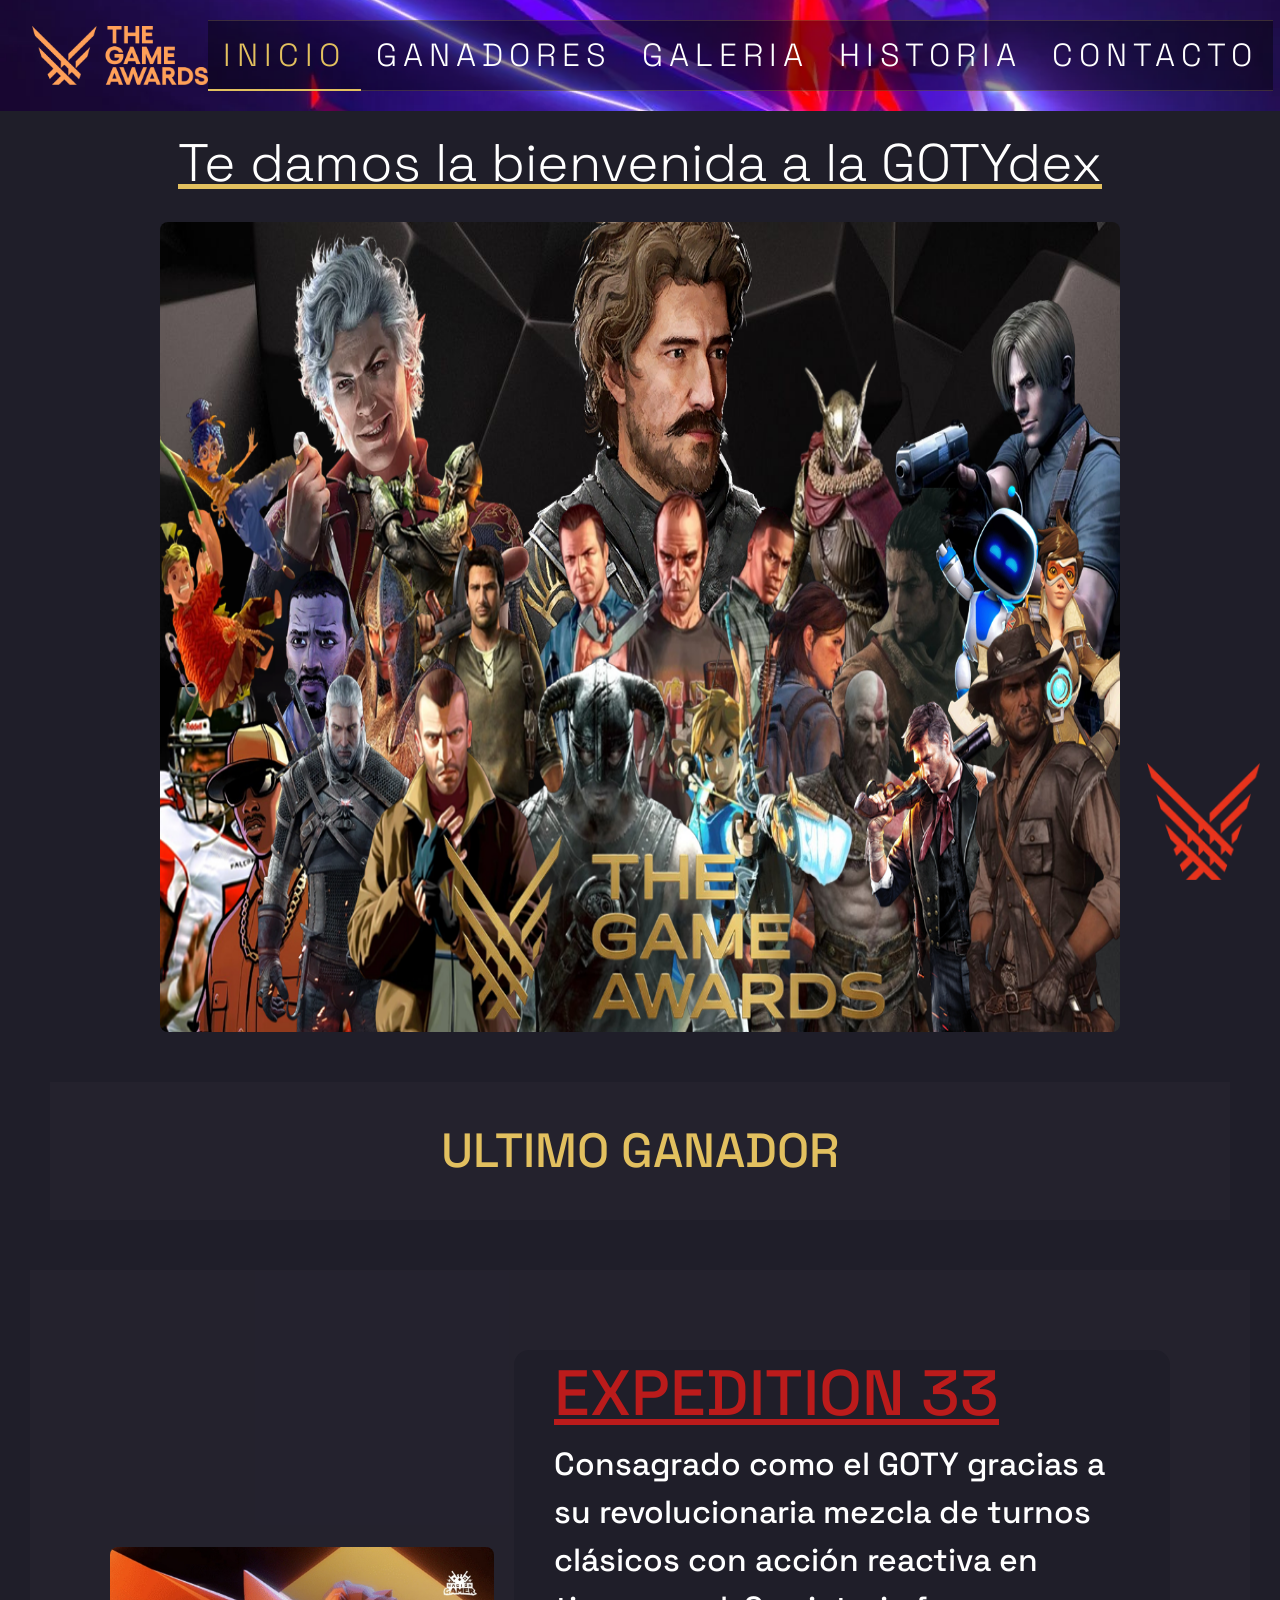
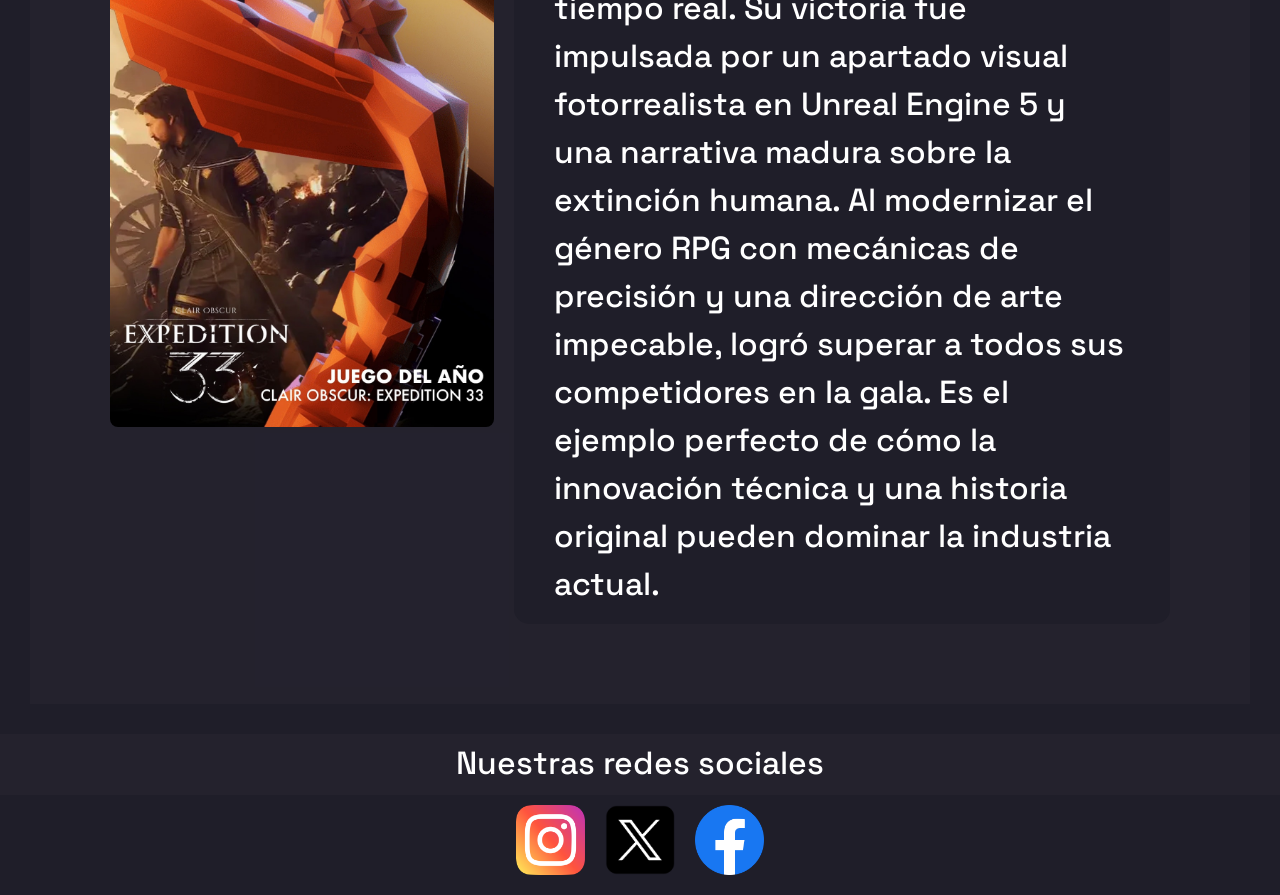
==== index.html @ 6bbc7c0a "first commit of project" ====
<!DOCTYPE html>
<html lang="es">

<head>
    <meta charset="UTF-8">
    <meta name="viewport" content="width=device-width, initial-scale=1.0">
    <link href="https://cdn.jsdelivr.net/npm/bootstrap@5.3.3/dist/css/bootstrap.min.css" rel="stylesheet">
    <link rel="stylesheet" href="./styles/styles.css">
    <title>GOTYdex</title>
    <link rel="icon" type="image/png" href="./assets/Icono awards.png">
</head>

<body>
    <header>
        <nav class="navbar navbar-expand-lg navbar=dark">
            <div class="container-fluid">
                <img src="./assets/Game Awards nombre.png" alt="Logo Game Awards" class="img_nav">
                <button class="navbar-toggler" type="button" data-bs-toggle="collapse"
                    data-bs-target="#navbarNavAltMarkup" aria-controls="navbarNavAltMarkup" aria-expanded="false"
                    aria-label="Toggle navigation">
                    <span class="navbar-toggler-icon"></span>
                </button>
                <div class="collapse navbar-collapse" id="navbarNavAltMarkup">
                    <div class="navbar-nav mx-auto">
                        <a class="nav-link active" aria-current="page" href="#">Inicio</a>
                        <a class="nav-link" href="./pages/ganadores.html">Ganadores</a>
                        <a class="nav-link" href="./pages/galeria.html">Galeria</a>
                        <a class="nav-link" href="./pages/historia.html">Historia</a>
                        <a class="nav-link" href="./pages/contacto.html">Contacto</a>
                    </div>
                </div>
            </div>
        </nav>
        <div class="web1">
            <a href="https://thegameawards.com/" target="_blank">
                <img class="img_pag1" src="./assets/Icono awards.png" alt="logo game awards">
            </a>
        </div>
    </header>
    <main>
        <h1>Te damos la bienvenida a la GOTYdex</h1>
        <div class="img_container1">
            <img class="img_body1" src="./assets/Wallpaper awards.png" alt="Imagen con los ganadores de los GOTY">
        </div>
        <h2 class="theme_subtitle_body1">ULTIMO GANADOR</h2>
        <section class="section1">
            <div class="img_container2">
                <img class="img_body2" src="./assets/Expedition winner poster.jpg" alt="Poster de Expedition 33">
                <div class="info_section1">
                    <h3 class="subtitle_body1">EXPEDITION 33</h3>
                    <p>Consagrado como el GOTY gracias a su revolucionaria mezcla de turnos
                        clásicos con acción reactiva en tiempo real. Su victoria fue impulsada por un apartado visual
                        fotorrealista en Unreal Engine 5 y una narrativa madura sobre la extinción humana. Al modernizar
                        el
                        género RPG con mecánicas de precisión y una dirección de arte impecable, logró superar a todos
                        sus
                        competidores en la gala. Es el ejemplo perfecto de cómo la innovación técnica y una historia
                        original pueden dominar la industria actual.</p>
                </div>
            </div>
        </section>
    </main>
    <footer>
        <div class="text_footer1">
            <p>
            <h2>Nuestras redes sociales</h2>
            </p>
        </div>
        <div class="redes_footer1">
            <a href="https://www.instagram.com/thegameawards/" target="_blank">
                <img class="img_footer1" src="./assets/logos/instagram.png" alt="logo de instagram">
            </a>
            <a href="https://x.com/thegameawards" target="_blank">
                <img class="img_footer1" src="./assets/logos/x.png" alt="logo de X">
            </a>
            <a href="https://www.facebook.com/thegameawards/?locale=es_LA" target="_blank">
                <img class="img_footer1" src="./assets/logos/facebook.png" alt="logo de facebook">
            </a>
        </div>
    </footer>
    <script src="https://cdn.jsdelivr.net/npm/bootstrap@5.3.3/dist/js/bootstrap.bundle.min.js"
        integrity="sha384-YvpcrYf0tY3lHB60NNkmXc5s9fDVZLESaAA55NDzOxhy9GkcIdslK1eN7N6jIeHz"
        crossorigin="anonymous"></script>
</body>

</html>
---- styles/styles.css ----
@import url("https://fonts.googleapis.com/css2?family=Share+Tech&family=Space+Grotesk&display=swap");
@import url("https://fonts.googleapis.com/css2?family=Exo+2:ital,wght@0,100..900;1,100..900&display=swap");
* {
  margin: 0;
  padding: 0;
  box-sizing: border-box;
  font-family: space grotesk;
}

header .navbar {
  background-image: url("../assets/Background.webp");
  background-size: cover;
  background-position: center;
  padding: 20px;
}
header .container-fluid .img_nav {
  height: 60px;
  width: auto;
  object-fit: contain;
}
header .container-fluid .navbar-nav {
  background-color: transparent;
  font-size: 2rem;
  display: flex;
}
header .container-fluid .navbar-nav .nav-link.active {
  color: #e2c05f;
  font-family: Exo 2, sans-serif;
  border-bottom: 2px solid #e2c05f;
}
header .container-fluid .navbar-nav .nav-link {
  color: #ffffff;
  font-family: Exo 2, sans-serif;
  font-weight: 200;
  letter-spacing: 6px;
  text-transform: uppercase;
  transition: all 0.3s ease;
  background-color: rgba(0, 0, 0, 0.4196078431);
  padding: 10px 15px;
  border-top: 1px solid rgba(226, 192, 95, 0.2);
  border-bottom: 1px solid rgba(226, 192, 95, 0.2);
  width: auto;
}
header .web1 {
  position: fixed;
  bottom: 20px;
  right: 20px;
  z-index: 2000;
  transition: transform 0.3s ease;
}
header .web1:hover {
  transform: scale(1.1);
  cursor: pointer;
}
header .web1 .img_pag1 {
  height: 13vh;
  width: auto;
}

.text_footer1 {
  font-family: space grotesk, sans-serif;
  font-weight: 700;
  font-size: 2rem;
  display: flex;
  justify-content: center;
  background-color: rgba(109, 96, 116, 0.062745098);
  padding-bottom: 5px;
  padding-top: 10px;
  margin-top: 20px;
  color: #ffffff;
}

.redes_footer1 {
  display: flex;
  justify-content: center;
  margin-bottom: 10px;
}
.redes_footer1 .img_footer1 {
  width: 7vw;
  height: auto;
  padding: 10px;
  transition: transform 0.3s ease;
}
.redes_footer1 .img_footer1:hover {
  transform: scale(1.1);
}

body {
  background-color: #1f1e29;
}

main h1 {
  font-family: space grotesk, sans-serif;
  font-weight: 300;
  font-size: 3.3rem;
  display: flex;
  justify-content: center;
  padding: 20px;
  color: #ffffff;
  text-decoration: underline #e2c05f;
}
main .img_container1 {
  display: flex;
  justify-content: center;
  align-items: center;
}
main .img_container1 .img_body1 {
  height: 90vh;
  width: 75vw;
  border-radius: 8px;
}
main .theme_subtitle_body1 {
  color: #ffffff;
  font-family: space grotesk, sans-serif;
  font-weight: 300px;
  font-size: 3rem;
  color: #e2c05f;
  display: flex;
  flex-direction: row;
  justify-content: center;
  background-color: rgba(109, 96, 116, 0.062745098);
  padding: 40px;
  margin: 50px;
  border: 40px;
}
main .section1 {
  background-color: rgba(109, 96, 116, 0.062745098);
  padding: 60px;
  margin: 30px;
}
main .section1 .img_container2 {
  display: flex;
  align-items: center;
  gap: 20px;
  padding: 20px;
}
main .section1 .img_container2 .img_body2 {
  width: 30vw;
  height: auto;
  border-radius: 8px;
}
main .section1 .img_container2 .info_section1 {
  font-family: space grotesk, sans-serif;
  font-weight: 500;
  font-size: 2rem;
  color: #ffffff;
  max-width: 762px;
  padding-left: 40px;
  padding-top: 5px;
  padding-right: 40px;
  background-color: #1f1e29;
  border-radius: 15px;
}
main .section1 .img_container2 .info_section1 .subtitle_body1 {
  font-family: space grotesk, sans-serif;
  font-weight: 500;
  font-size: 4rem;
  text-decoration: underline;
  color: #bb1b1b;
}

main .subtitle_contact1 {
  color: #ffffff;
  font-family: space grotesk, sans-serif;
  font-weight: 300;
  font-size: 3.3rem;
  display: flex;
  justify-content: center;
  padding: 20px;
  text-decoration: underline #e2c05f;
}
main .contact_form1 {
  color: #ffffff;
  font-family: space grotesk, sans-serif;
  font-weight: 300;
  font-size: 1.8rem;
  display: flex;
  justify-content: center;
  background-color: rgba(109, 96, 116, 0.062745098);
  padding: 35px;
  gap: 15px;
  margin: 40px;
  border-radius: 4px;
}
main .comment_contact1 {
  color: #ffffff;
  background-color: rgba(109, 96, 116, 0.062745098);
  font-family: space grotesk, sans-serif;
  font-weight: 300;
  font-size: 1.8rem;
  display: grid;
  justify-content: center;
  padding: 35px;
  gap: 15px;
  margin: 40px;
  border-radius: 4px;
}
main .comment_contact1 .box_contact1 {
  width: 60vw;
  height: auto;
}
main .comment_contact1 .button_contact1 {
  font-size: 1.4rem;
  border-radius: 50px;
  transition: transform 0.4s ease;
  text-transform: uppercase;
  width: 10vw;
  justify-self: end;
  cursor: pointer;
}
main .comment_contact1 .button_contact1:hover {
  background-color: #e2c05f;
  transform: scale(1.05);
}
main .text_contact3 {
  color: #ffffff;
  font-family: space grotesk, sans-serif;
  font-weight: 300;
  font-size: 2rem;
  justify-content: center;
  display: flex;
  padding: 15px;
  gap: 15px;
  text-decoration: underline #e2c05f;
  background-color: rgba(109, 96, 116, 0.062745098);
  padding: 35px;
  margin: 40px;
  border-radius: 4px;
}
main .box_contact2 {
  color: #ffffff;
  font-family: space grotesk, sans-serif;
  font-weight: 300;
  font-size: 1.8rem;
  justify-content: center;
  display: flex;
  padding: 15px;
  gap: 15px;
}
main .box_contact2 .img_contact1 {
  font-size: 3rem;
  width: 10vw;
  border-radius: 30px;
  color: #ffffff;
  cursor: pointer;
  transition: transform 0.4s ease;
}
main .box_contact2 .img_contact1:hover {
  transition-duration: 200ms;
  transform: scale(1.06);
}

main .carousel-item img {
  object-fit: contain;
  max-height: 70vh;
  padding: 20px;
  background-color: rgba(109, 96, 116, 0.062745098);
}

main .game_section1 {
  display: flex;
  flex-direction: column;
  align-items: center;
  text-align: center;
  width: 100%;
}
main .game_section1 .game_div .img_game {
  width: 100%;
  height: auto;
}
main .game_section1 .game_div .number_game {
  font-size: 3.5rem;
  color: #e2c05f;
}
main .game_section1 .game_div .text_game {
  font-weight: 200;
  font-size: 2rem;
  color: #ffffff;
  padding: 15px;
  background-color: rgba(109, 96, 116, 0.062745098);
}
main .game_section1 .game_div .game_button {
  width: 10vw;
  height: auto;
  padding: 10px;
  background-color: #ffffff;
  margin-bottom: 20px;
  margin-top: 10px;
  border-radius: 70px;
  transition: transform 0.3s ease;
}
main .game_section1 .game_div .game_button:hover {
  transform: scale(1.1);
}

main .subtitle_history1 {
  color: #ffffff;
  font-family: space grotesk, sans-serif;
  font-weight: 300;
  font-size: 3.3rem;
  display: flex;
  justify-content: center;
  padding: 20px;
  text-decoration: underline #e2c05f;
}
main .history_div1 {
  color: #ffffff;
  display: flex;
  flex-direction: row-reverse;
  align-items: center;
  gap: 20px;
  padding: 25px;
  background-color: rgba(109, 96, 116, 0.062745098);
  margin: 25px;
  margin-bottom: 90px;
  border-radius: 4px;
}
main .history_div1 .img_history1 {
  width: 40vw;
  height: auto;
  padding: 25px;
}
main .history_div1 .text_history1 {
  font-size: 2.3rem;
  line-height: 1.3;
}
main .history_div2 {
  color: #ffffff;
  display: flex;
  align-items: center;
  gap: 20px;
  padding: 25px;
  background-color: rgba(109, 96, 116, 0.062745098);
  margin: 25px;
  margin-bottom: 90px;
  border-radius: 4px;
}
main .history_div2 .img_history2 {
  width: 40vw;
  height: auto;
  padding: 25px;
}
main .history_div2 .text_history2 {
  font-size: 2.3rem;
  line-height: 1.3;
}
main .history_div3 {
  color: #ffffff;
  display: flex;
  flex-direction: row-reverse;
  align-items: center;
  gap: 20px;
  padding: 25px;
  background-color: rgba(109, 96, 116, 0.062745098);
  margin: 25px;
  margin-bottom: 90px;
  border-radius: 4px;
}
main .history_div3 .img_history3 {
  width: 40vw;
  height: auto;
  padding: 25px;
}
main .history_div3 .text_history3 {
  font-size: 2.3rem;
  line-height: 1.3;
}
main .history_div4 {
  color: #ffffff;
  display: flex;
  align-items: center;
  gap: 20px;
  padding: 25px;
  background-color: rgba(109, 96, 116, 0.062745098);
  margin: 25px;
  margin-bottom: 90px;
  border-radius: 4px;
}
main .history_div4 .img_history4 {
  width: 40vw;
  height: auto;
  padding: 25px;
}
main .history_div4 .text_history4 {
  font-size: 2.3rem;
  line-height: 1.3;
}
main .history_div5 {
  color: #ffffff;
  display: flex;
  flex-direction: row-reverse;
  align-items: center;
  gap: 20px;
  padding: 25px;
  background-color: rgba(109, 96, 116, 0.062745098);
  margin: 25px;
  margin-bottom: 90px;
  border-radius: 4px;
}
main .history_div5 .img_history5 {
  width: 40vw;
  height: auto;
  padding: 25px;
}
main .history_div5 .text_history5 {
  font-size: 2.3rem;
  line-height: 1.3;
}

/*# sourceMappingURL=styles.css.map */
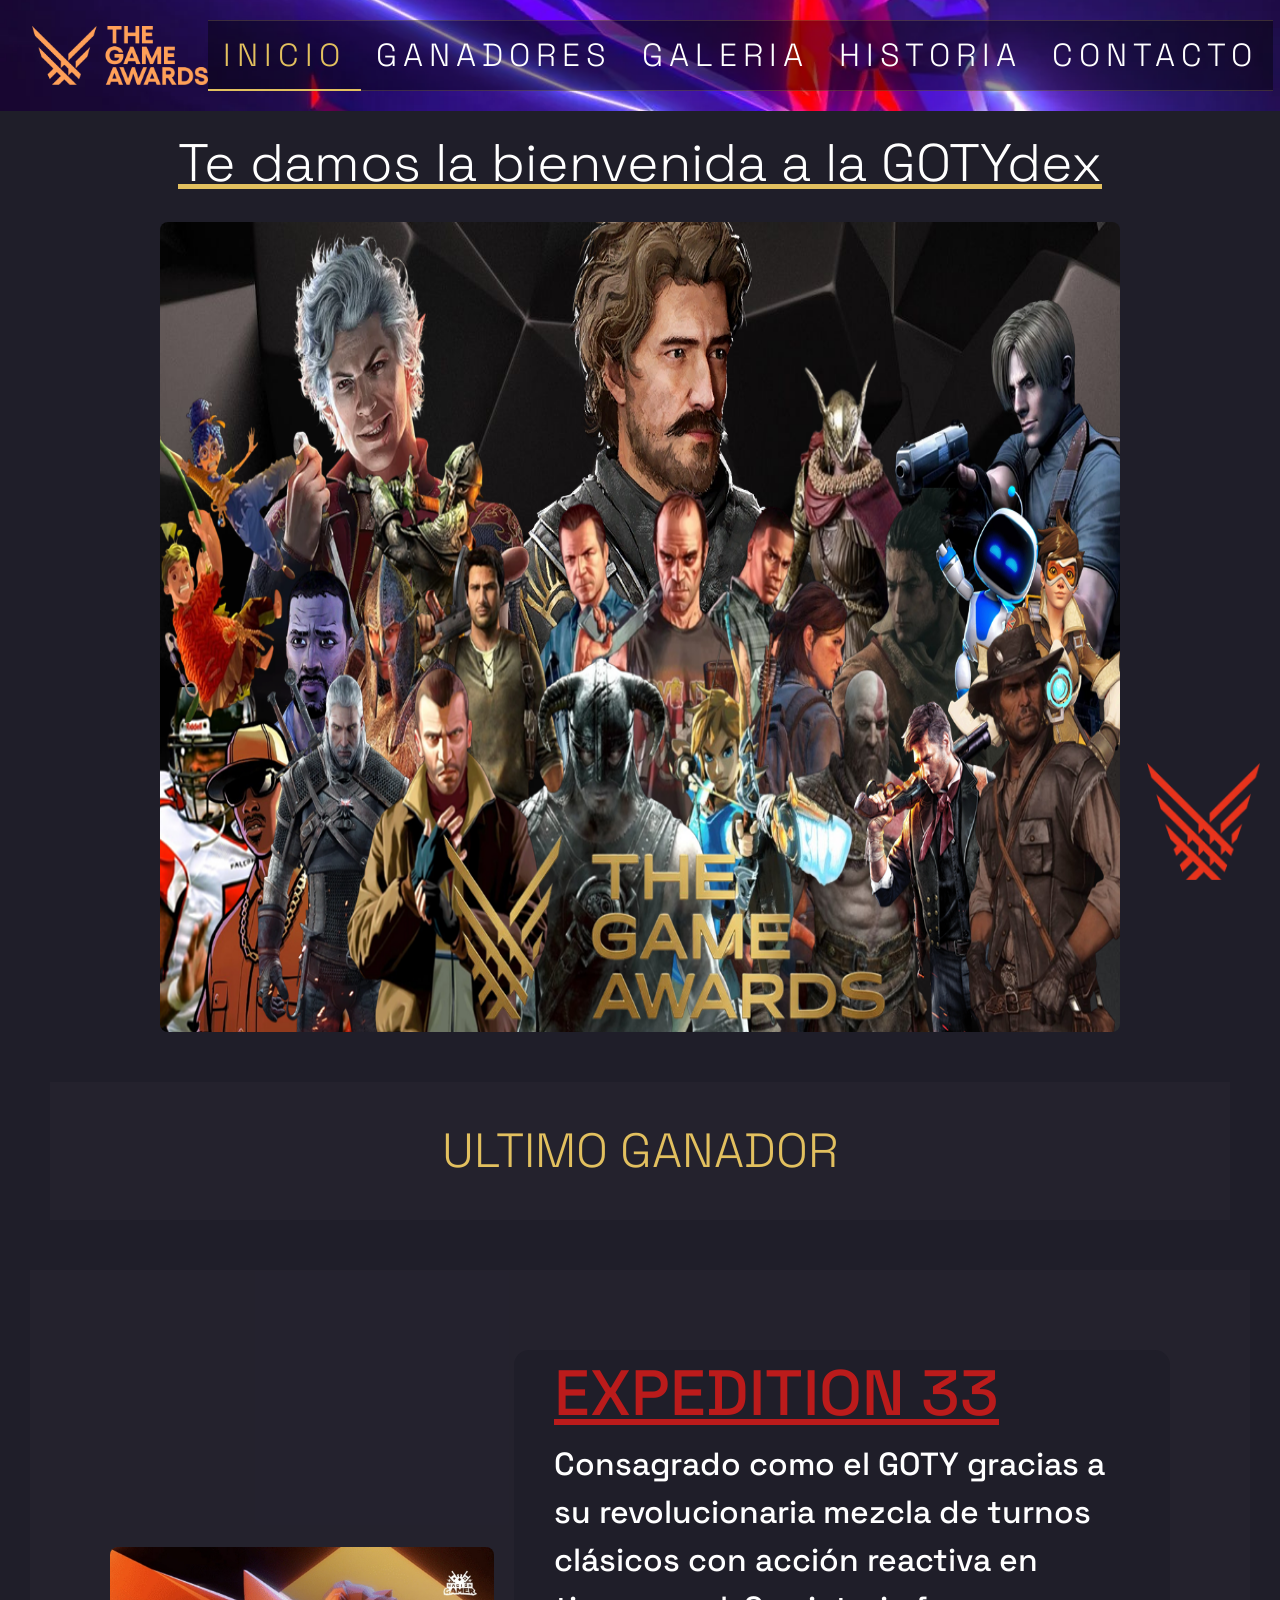
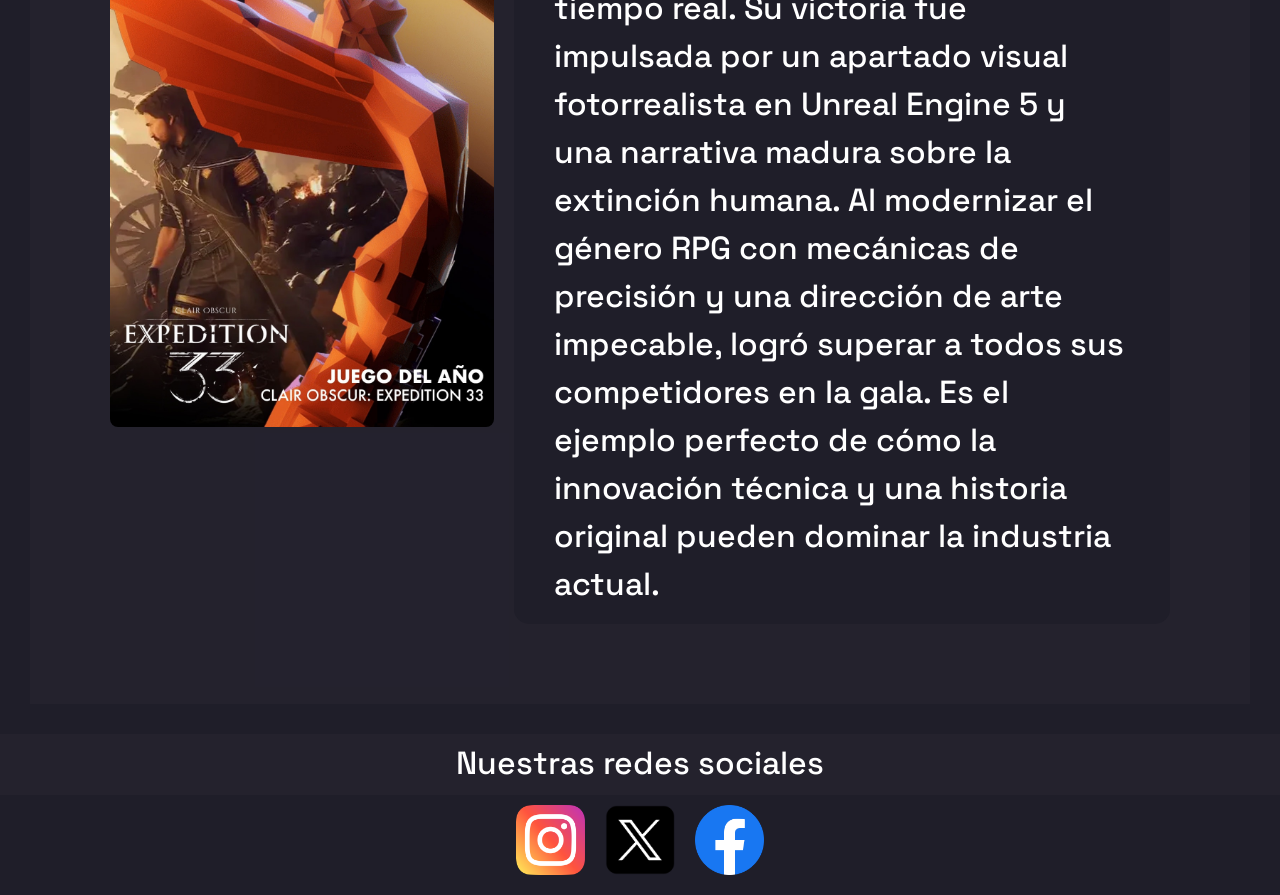
==== commit 69e1c5d9: "mixings" ====
--- a/index.html
+++ b/index.html
@@ -6,8 +6,21 @@
     <meta name="viewport" content="width=device-width, initial-scale=1.0">
     <link href="https://cdn.jsdelivr.net/npm/bootstrap@5.3.3/dist/css/bootstrap.min.css" rel="stylesheet">
     <link rel="stylesheet" href="./styles/styles.css">
-    <title>GOTYdex</title>
+    <title>Inicio | GOTYdex</title>
     <link rel="icon" type="image/png" href="./assets/Icono awards.png">
+    <!-- SEO -->
+    <meta name="description"
+        content="Repasamos los mejores videojuegos de la historia. Conoce a todos los ganadores del GOTY, disfruta de nuestra galería y revive los hitos de la industria en GOTYdex.">
+    <meta name="keywords" content="videojuegos, GOTY, Game of the Year, ganadores, premios, industria del gaming">
+    <meta name="author" content="Martin Gettig">
+    <meta name="owner" content="The Game Awards">
+    <!-- GRAPH -->
+    <meta property="og:title" content="inicio | GOTYdex">
+    <meta property="og:url" content="https://martingett.github.io/GOTYdex/">
+    <meta property="og:image"
+        content="https://raw.githubusercontent.com/martingett/GOTYdex/refs/heads/main/assets/Icono%20awards.png">
+    <meta property="og:description"
+        content="Repasamos los mejores videojuegos de la historia. Conoce a todos los ganadores del GOTY, disfruta de nuestra galería y revive los hitos de la industria en GOTYdex.">
 </head>
 
 <body>
--- a/styles/styles.css
+++ b/styles/styles.css
@@ -85,19 +85,41 @@
   transform: scale(1.1);
 }
 
+main .contact_form1, main .comment_contact1, main .text_contact3 {
+  padding: 35px;
+  gap: 15px;
+  margin: 40px;
+  border-radius: 4px;
+}
+
+main .history_div1, main .history_div2, main .history_div3, main .history_div4, main .history_div5 {
+  gap: 20px;
+  padding: 25px;
+  background-color: rgba(109, 96, 116, 0.062745098);
+  margin: 25px;
+  margin-bottom: 90px;
+  border-radius: 4px;
+}
+
+main .history_div1 .img_history1, main .history_div2 .img_history2, main .history_div3 .img_history3, main .history_div4 .img_history4, main .history_div5 .img_history5 {
+  width: 40vw;
+  height: auto;
+  padding: 25px;
+}
+
 body {
   background-color: #1f1e29;
 }
 
 main h1 {
-  font-family: space grotesk, sans-serif;
+  color: #ffffff;
   font-weight: 300;
   font-size: 3.3rem;
   display: flex;
   justify-content: center;
-  padding: 20px;
-  color: #ffffff;
   text-decoration: underline #e2c05f;
+  font-family: space grotesk, sans-serif;
+  padding: 20px;
 }
 main .img_container1 {
   display: flex;
@@ -111,13 +133,14 @@
 }
 main .theme_subtitle_body1 {
   color: #ffffff;
-  font-family: space grotesk, sans-serif;
-  font-weight: 300px;
+  font-weight: 300;
   font-size: 3rem;
+  display: flex;
+  justify-content: center;
+  text-decoration: none;
+  font-family: space grotesk, sans-serif;
   color: #e2c05f;
-  display: flex;
   flex-direction: row;
-  justify-content: center;
   background-color: rgba(109, 96, 116, 0.062745098);
   padding: 40px;
   margin: 50px;
@@ -140,10 +163,10 @@
   border-radius: 8px;
 }
 main .section1 .img_container2 .info_section1 {
+  color: #ffffff;
   font-family: space grotesk, sans-serif;
   font-weight: 500;
   font-size: 2rem;
-  color: #ffffff;
   max-width: 762px;
   padding-left: 40px;
   padding-top: 5px;
@@ -161,39 +184,34 @@
 
 main .subtitle_contact1 {
   color: #ffffff;
-  font-family: space grotesk, sans-serif;
   font-weight: 300;
   font-size: 3.3rem;
   display: flex;
   justify-content: center;
-  padding: 20px;
   text-decoration: underline #e2c05f;
+  font-family: space grotesk, sans-serif;
+  padding: 20px;
 }
 main .contact_form1 {
   color: #ffffff;
-  font-family: space grotesk, sans-serif;
-  font-weight: 300;
-  font-size: 1.8rem;
-  display: flex;
-  justify-content: center;
-  background-color: rgba(109, 96, 116, 0.062745098);
-  padding: 35px;
-  gap: 15px;
-  margin: 40px;
-  border-radius: 4px;
+  font-weight: 300;
+  font-size: 1.8rem;
+  display: flex;
+  justify-content: center;
+  text-decoration: none;
+  font-family: space grotesk, sans-serif;
+  border-radius: 80px;
+  background-color: rgba(109, 96, 116, 0.062745098);
 }
 main .comment_contact1 {
   color: #ffffff;
-  background-color: rgba(109, 96, 116, 0.062745098);
-  font-family: space grotesk, sans-serif;
   font-weight: 300;
   font-size: 1.8rem;
   display: grid;
   justify-content: center;
-  padding: 35px;
-  gap: 15px;
-  margin: 40px;
-  border-radius: 4px;
+  text-decoration: none;
+  font-family: space grotesk, sans-serif;
+  background-color: rgba(109, 96, 116, 0.062745098);
 }
 main .comment_contact1 .box_contact1 {
   width: 60vw;
@@ -214,34 +232,29 @@
 }
 main .text_contact3 {
   color: #ffffff;
-  font-family: space grotesk, sans-serif;
-  font-weight: 300;
-  font-size: 2rem;
-  justify-content: center;
-  display: flex;
+  font-weight: 300;
+  font-size: 2rem;
+  display: flex;
+  justify-content: center;
+  text-decoration: underline #e2c05f;
+  font-family: space grotesk, sans-serif;
+  padding: 15px;
+  background-color: rgba(109, 96, 116, 0.062745098);
+}
+main .box_contact2 {
+  color: #ffffff;
+  font-weight: 300;
+  font-size: 1.8rem;
+  display: flex;
+  justify-content: center;
+  text-decoration: none;
+  font-family: space grotesk, sans-serif;
   padding: 15px;
   gap: 15px;
-  text-decoration: underline #e2c05f;
-  background-color: rgba(109, 96, 116, 0.062745098);
-  padding: 35px;
-  margin: 40px;
-  border-radius: 4px;
-}
-main .box_contact2 {
-  color: #ffffff;
-  font-family: space grotesk, sans-serif;
-  font-weight: 300;
-  font-size: 1.8rem;
-  justify-content: center;
-  display: flex;
-  padding: 15px;
-  gap: 15px;
 }
 main .box_contact2 .img_contact1 {
-  font-size: 3rem;
   width: 10vw;
   border-radius: 30px;
-  color: #ffffff;
   cursor: pointer;
   transition: transform 0.4s ease;
 }
@@ -273,9 +286,12 @@
   color: #e2c05f;
 }
 main .game_section1 .game_div .text_game {
+  color: #ffffff;
   font-weight: 200;
   font-size: 2rem;
-  color: #ffffff;
+  display: flex;
+  justify-content: center;
+  text-decoration: none;
   padding: 15px;
   background-color: rgba(109, 96, 116, 0.062745098);
 }
@@ -295,30 +311,23 @@
 
 main .subtitle_history1 {
   color: #ffffff;
-  font-family: space grotesk, sans-serif;
   font-weight: 300;
   font-size: 3.3rem;
   display: flex;
   justify-content: center;
-  padding: 20px;
   text-decoration: underline #e2c05f;
+  font-family: space grotesk, sans-serif;
+  padding: 20px;
 }
 main .history_div1 {
   color: #ffffff;
-  display: flex;
+  font-weight: 300;
+  font-size: 1.8rem;
+  display: flex;
+  justify-content: center;
+  text-decoration: none;
   flex-direction: row-reverse;
   align-items: center;
-  gap: 20px;
-  padding: 25px;
-  background-color: rgba(109, 96, 116, 0.062745098);
-  margin: 25px;
-  margin-bottom: 90px;
-  border-radius: 4px;
-}
-main .history_div1 .img_history1 {
-  width: 40vw;
-  height: auto;
-  padding: 25px;
 }
 main .history_div1 .text_history1 {
   font-size: 2.3rem;
@@ -326,19 +335,12 @@
 }
 main .history_div2 {
   color: #ffffff;
-  display: flex;
-  align-items: center;
-  gap: 20px;
-  padding: 25px;
-  background-color: rgba(109, 96, 116, 0.062745098);
-  margin: 25px;
-  margin-bottom: 90px;
-  border-radius: 4px;
-}
-main .history_div2 .img_history2 {
-  width: 40vw;
-  height: auto;
-  padding: 25px;
+  font-weight: 300;
+  font-size: 1.8rem;
+  display: flex;
+  justify-content: center;
+  text-decoration: none;
+  align-items: center;
 }
 main .history_div2 .text_history2 {
   font-size: 2.3rem;
@@ -346,20 +348,13 @@
 }
 main .history_div3 {
   color: #ffffff;
-  display: flex;
+  font-weight: 300;
+  font-size: 1.8rem;
+  display: flex;
+  justify-content: center;
+  text-decoration: none;
   flex-direction: row-reverse;
   align-items: center;
-  gap: 20px;
-  padding: 25px;
-  background-color: rgba(109, 96, 116, 0.062745098);
-  margin: 25px;
-  margin-bottom: 90px;
-  border-radius: 4px;
-}
-main .history_div3 .img_history3 {
-  width: 40vw;
-  height: auto;
-  padding: 25px;
 }
 main .history_div3 .text_history3 {
   font-size: 2.3rem;
@@ -367,19 +362,12 @@
 }
 main .history_div4 {
   color: #ffffff;
-  display: flex;
-  align-items: center;
-  gap: 20px;
-  padding: 25px;
-  background-color: rgba(109, 96, 116, 0.062745098);
-  margin: 25px;
-  margin-bottom: 90px;
-  border-radius: 4px;
-}
-main .history_div4 .img_history4 {
-  width: 40vw;
-  height: auto;
-  padding: 25px;
+  font-weight: 300;
+  font-size: 1.8rem;
+  display: flex;
+  justify-content: center;
+  text-decoration: none;
+  align-items: center;
 }
 main .history_div4 .text_history4 {
   font-size: 2.3rem;
@@ -387,20 +375,13 @@
 }
 main .history_div5 {
   color: #ffffff;
-  display: flex;
+  font-weight: 300;
+  font-size: 1.8rem;
+  display: flex;
+  justify-content: center;
+  text-decoration: none;
   flex-direction: row-reverse;
   align-items: center;
-  gap: 20px;
-  padding: 25px;
-  background-color: rgba(109, 96, 116, 0.062745098);
-  margin: 25px;
-  margin-bottom: 90px;
-  border-radius: 4px;
-}
-main .history_div5 .img_history5 {
-  width: 40vw;
-  height: auto;
-  padding: 25px;
 }
 main .history_div5 .text_history5 {
   font-size: 2.3rem;
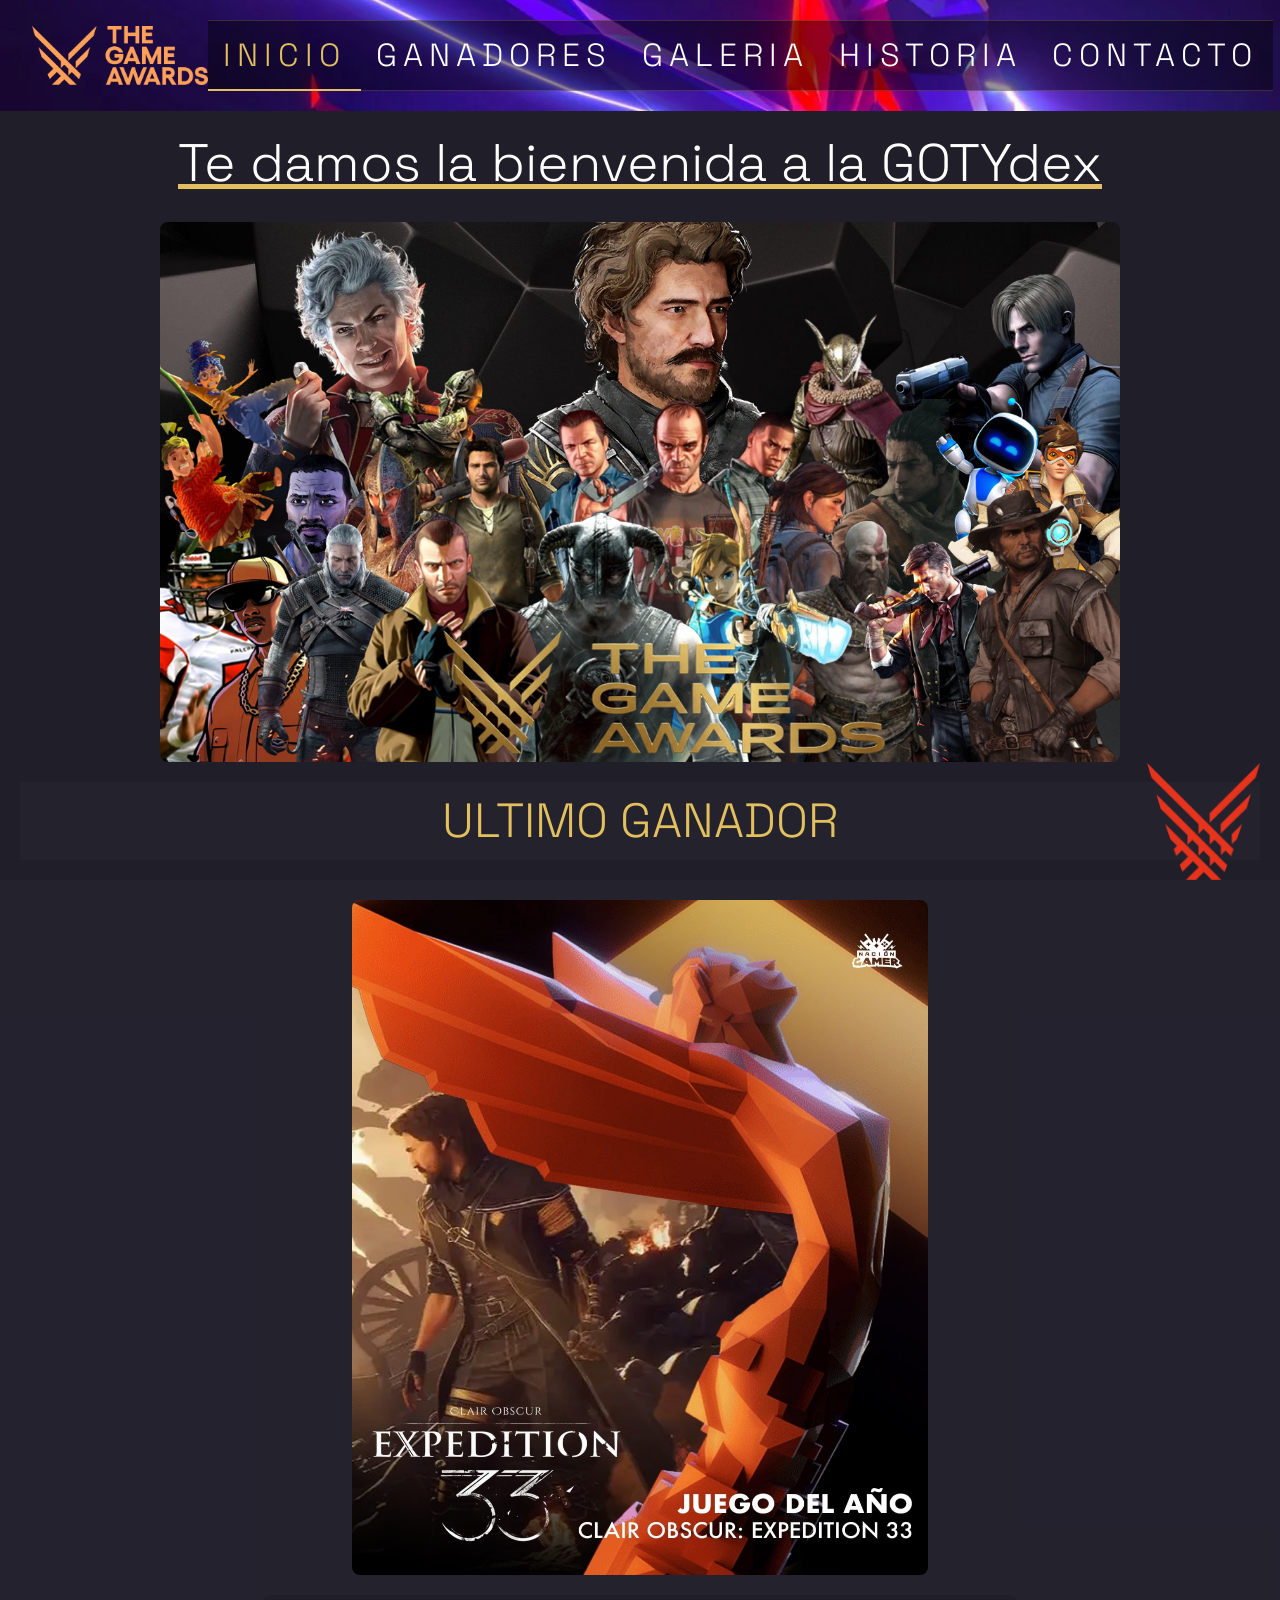
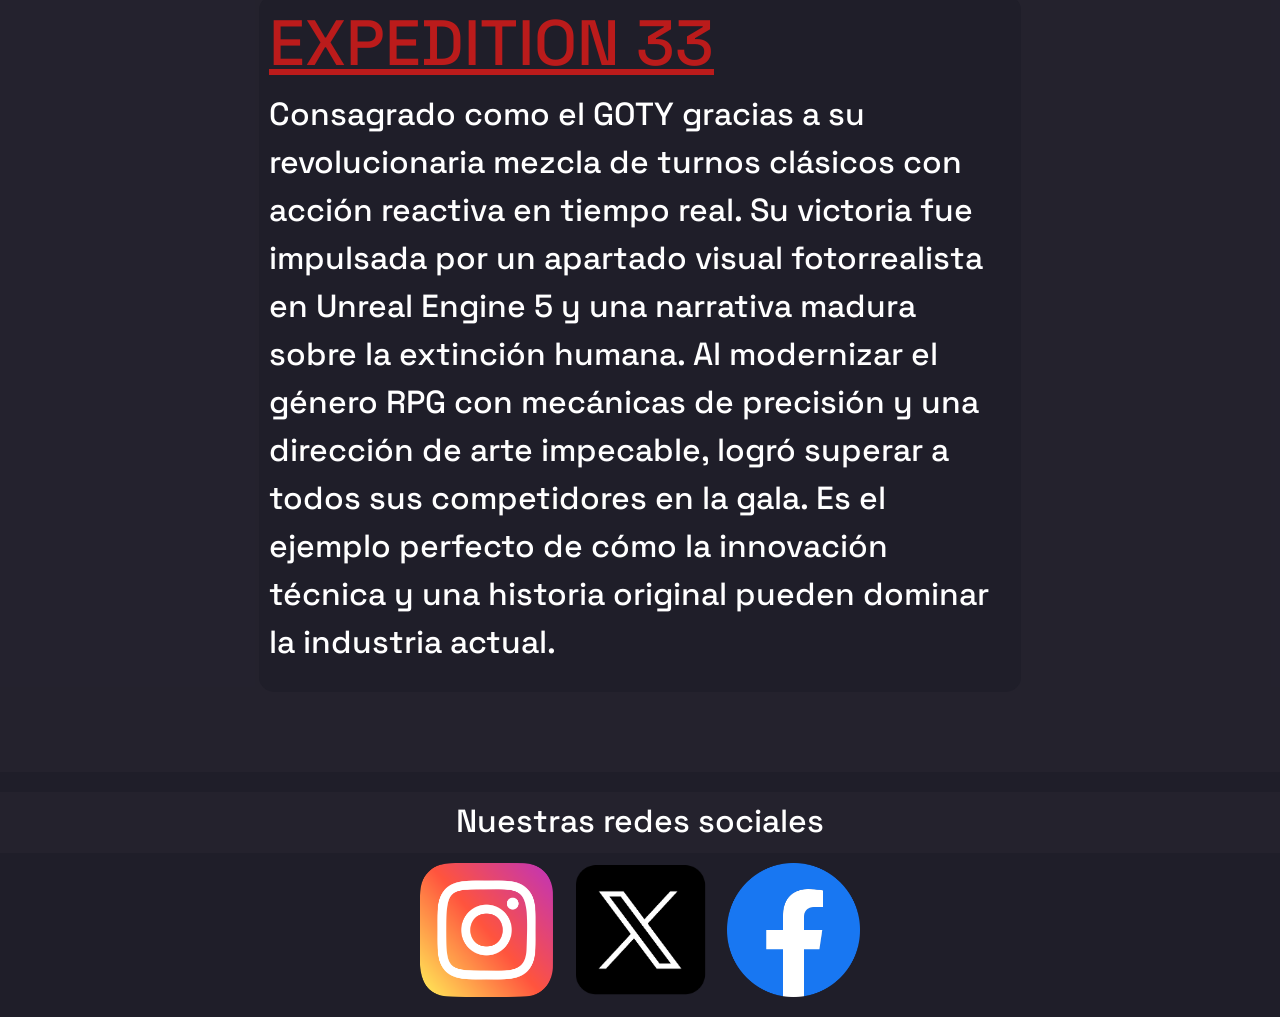
==== commit 0a64a463: "final" ====
--- a/index.html
+++ b/index.html
@@ -8,13 +8,11 @@
     <link rel="stylesheet" href="./styles/styles.css">
     <title>Inicio | GOTYdex</title>
     <link rel="icon" type="image/png" href="./assets/Icono awards.png">
-    <!-- SEO -->
     <meta name="description"
         content="Repasamos los mejores videojuegos de la historia. Conoce a todos los ganadores del GOTY, disfruta de nuestra galería y revive los hitos de la industria en GOTYdex.">
     <meta name="keywords" content="videojuegos, GOTY, Game of the Year, ganadores, premios, industria del gaming">
     <meta name="author" content="Martin Gettig">
     <meta name="owner" content="The Game Awards">
-    <!-- GRAPH -->
     <meta property="og:title" content="inicio | GOTYdex">
     <meta property="og:url" content="https://martingett.github.io/GOTYdex/">
     <meta property="og:image"
@@ -25,7 +23,7 @@
 
 <body>
     <header>
-        <nav class="navbar navbar-expand-lg navbar=dark">
+        <nav class="navbar navbar-expand-xl navbar=dark">
             <div class="container-fluid">
                 <img src="./assets/Game Awards nombre.png" alt="Logo Game Awards" class="img_nav">
                 <button class="navbar-toggler" type="button" data-bs-toggle="collapse"
--- a/styles/styles.css
+++ b/styles/styles.css
@@ -5,6 +5,28 @@
   padding: 0;
   box-sizing: border-box;
   font-family: space grotesk;
+}
+
+main .contact_form1, main .comment_contact1, main .text_contact3 {
+  padding: 35px;
+  gap: 15px;
+  margin: 40px;
+  border-radius: 4px;
+}
+
+main .history_div1, main .history_div2, main .history_div3, main .history_div4, main .history_div5 {
+  gap: 20px;
+  padding: 25px;
+  background-color: rgba(109, 96, 116, 0.062745098);
+  margin: 25px;
+  margin-bottom: 90px;
+  border-radius: 4px;
+}
+
+main .history_div1 .img_history1, main .history_div2 .img_history2, main .history_div3 .img_history3, main .history_div4 .img_history4, main .history_div5 .img_history5 {
+  width: 40vw;
+  height: auto;
+  padding: 25px;
 }
 
 header .navbar {
@@ -56,6 +78,11 @@
   height: 13vh;
   width: auto;
 }
+@media (min-width: 320px) and (max-width: 767px) {
+  header .web1 .img_pag1 {
+    height: 9vh;
+  }
+}
 
 .text_footer1 {
   font-family: space grotesk, sans-serif;
@@ -85,28 +112,24 @@
   transform: scale(1.1);
 }
 
-main .contact_form1, main .comment_contact1, main .text_contact3 {
-  padding: 35px;
-  gap: 15px;
-  margin: 40px;
-  border-radius: 4px;
-}
-
-main .history_div1, main .history_div2, main .history_div3, main .history_div4, main .history_div5 {
-  gap: 20px;
-  padding: 25px;
-  background-color: rgba(109, 96, 116, 0.062745098);
-  margin: 25px;
-  margin-bottom: 90px;
-  border-radius: 4px;
-}
-
-main .history_div1 .img_history1, main .history_div2 .img_history2, main .history_div3 .img_history3, main .history_div4 .img_history4, main .history_div5 .img_history5 {
-  width: 40vw;
-  height: auto;
-  padding: 25px;
-}
-
+@media (min-width: 320px) and (max-width: 767px) {
+  .text_footer1 {
+    font-size: 1.5rem;
+  }
+  .redes_footer1 .img_footer1 {
+    width: 20vw;
+  }
+}
+@media (min-width: 768px) and (max-width: 1023px) {
+  .redes_footer1 .img_footer1 {
+    width: 15vw;
+  }
+}
+@media (min-width: 1024px) and (max-width: 1439px) {
+  .redes_footer1 .img_footer1 {
+    width: 12vw;
+  }
+}
 body {
   background-color: #1f1e29;
 }
@@ -180,6 +203,151 @@
   font-size: 4rem;
   text-decoration: underline;
   color: #bb1b1b;
+}
+@media (min-width: 320px) and (max-width: 767px) {
+  main h1 {
+    color: #ffffff;
+    font-weight: 300;
+    font-size: 2rem;
+    display: flex;
+    justify-content: center;
+    text-decoration: underline #e2c05f;
+    width: 90vw;
+    width: 100%;
+  }
+  main .img_container1 {
+    display: grid;
+    justify-content: center;
+    align-items: center;
+  }
+  main .img_container1 .img_body1 {
+    height: 50vh;
+    width: 95vw;
+    border-radius: 8px;
+  }
+  main .theme_subtitle_body1 {
+    font-size: 1.5rem;
+    padding: 10px;
+    margin: 20px;
+    border: 10px;
+  }
+  main .section1 {
+    width: 100%;
+    display: flex;
+    justify-content: center;
+    margin: 0;
+    padding-top: 0;
+  }
+  main .section1 .img_container2 {
+    display: flex;
+    flex-direction: column;
+    align-items: center;
+    width: 95vw;
+    gap: 20px;
+  }
+  main .section1 .img_container2 .img_body2 {
+    height: 60vh;
+    width: 95vw;
+  }
+  main .section1 .img_container2 .info_section1 {
+    font-size: 1.5rem;
+    padding: 10px;
+    margin: 0px;
+  }
+  main .section1 .img_container2 .info_section1 .subtitle_body1 {
+    font-size: 2.5rem;
+    width: 100%;
+  }
+}
+@media (min-width: 768px) and (max-width: 1023px) {
+  main .img_container1 {
+    display: grid;
+    justify-content: center;
+    align-items: center;
+  }
+  main .img_container1 .img_body1 {
+    height: 60vh;
+    width: 95vw;
+    border-radius: 8px;
+  }
+  main .theme_subtitle_body1 {
+    font-size: 3rem;
+    padding: 10px;
+    margin: 20px;
+    border: 10px;
+  }
+  main .section1 {
+    width: 100%;
+    display: flex;
+    justify-content: center;
+    margin: 0;
+    padding-top: 0;
+  }
+  main .section1 .img_container2 {
+    display: flex;
+    flex-direction: column;
+    align-items: center;
+    width: 95vw;
+    gap: 20px;
+  }
+  main .section1 .img_container2 .img_body2 {
+    height: 90vh;
+    width: 85vw;
+  }
+  main .section1 .img_container2 .info_section1 {
+    font-size: 2rem;
+    padding: 10px;
+    margin: 0px;
+  }
+  main .section1 .img_container2 .info_section1 .subtitle_body1 {
+    font-size: 4rem;
+    width: 100%;
+  }
+}
+@media (min-width: 1024px) and (max-width: 1439px) {
+  main .img_container1 {
+    display: grid;
+    justify-content: center;
+    align-items: center;
+  }
+  main .img_container1 .img_body1 {
+    height: 60vh;
+    width: 75vw;
+    border-radius: 8px;
+  }
+  main .theme_subtitle_body1 {
+    font-size: 3rem;
+    padding: 10px;
+    margin: 20px;
+    border: 10px;
+  }
+  main .section1 {
+    width: 100%;
+    display: flex;
+    justify-content: center;
+    margin: 0;
+    padding-top: 0;
+  }
+  main .section1 .img_container2 {
+    display: flex;
+    flex-direction: column;
+    align-items: center;
+    width: 95vw;
+    gap: 20px;
+  }
+  main .section1 .img_container2 .img_body2 {
+    height: 75vh;
+    width: 45vw;
+  }
+  main .section1 .img_container2 .info_section1 {
+    font-size: 2rem;
+    padding: 10px;
+    margin: 0px;
+  }
+  main .section1 .img_container2 .info_section1 .subtitle_body1 {
+    font-size: 4rem;
+    width: 100%;
+  }
 }
 
 main .subtitle_contact1 {
